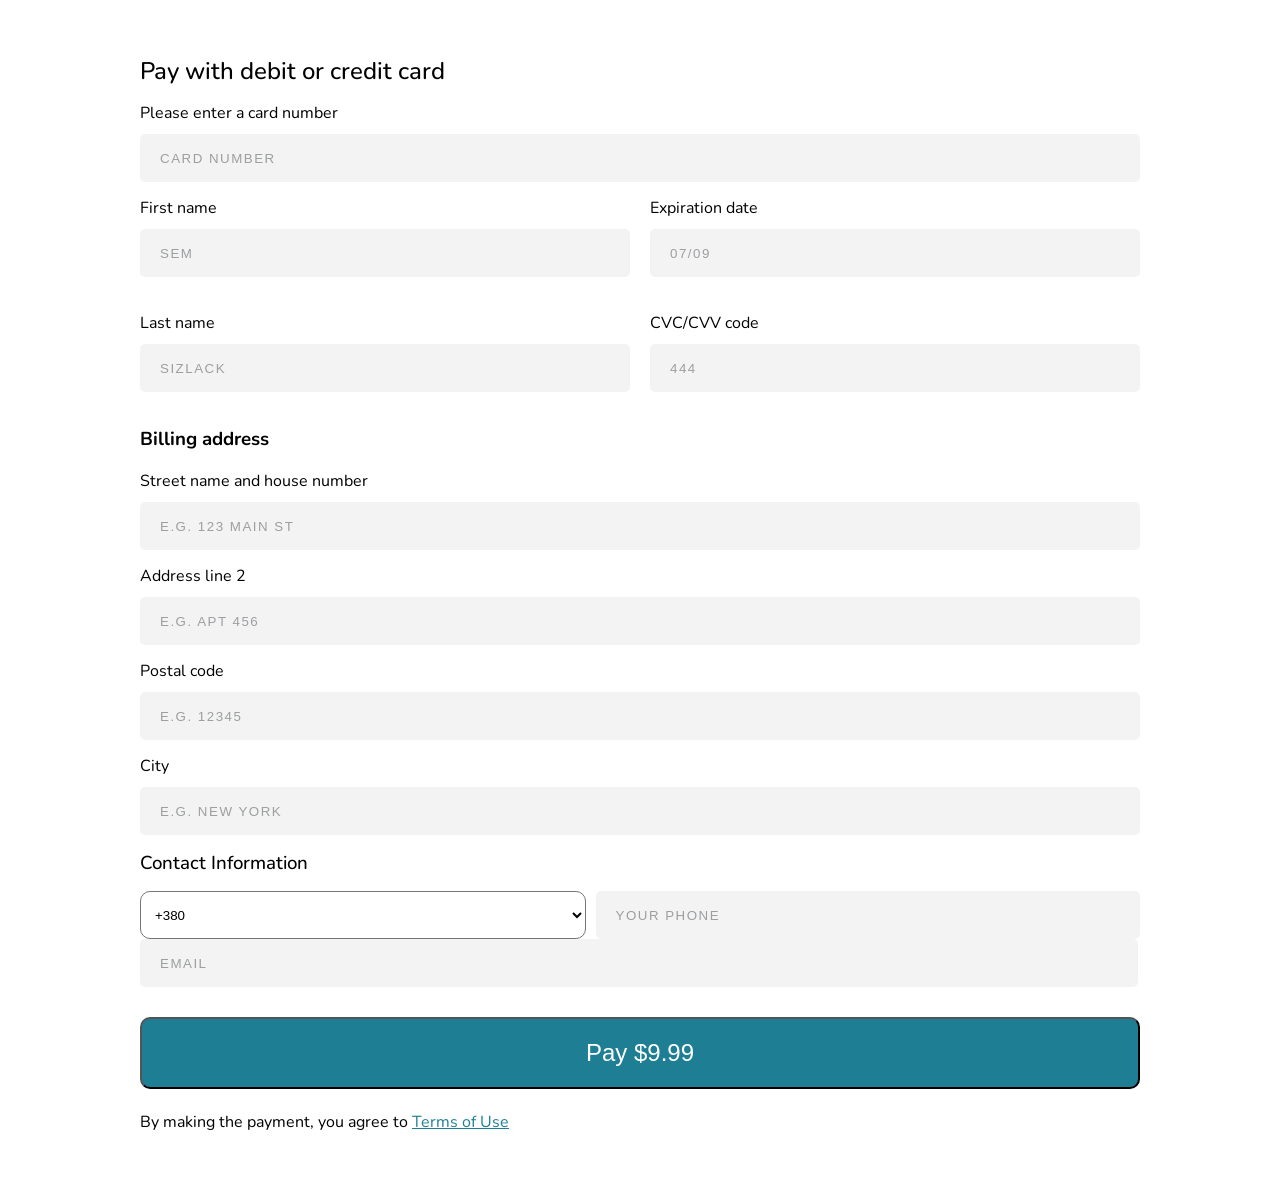
==== index.html @ 4592e2a0 "no text" ====
<!DOCTYPE html>
<html lang="en">
   <head>
      <meta charset="UTF-8" />
      <meta name="viewport" content="width=device-width, initial-scale=1.0" />
      <title>Document</title>
      <link rel="stylesheet" href="form.css" />
   </head>
   <body>
      <section class="pay-form">
         <h1 class="title">Pay with debit or credit card</h1>
         <form>
            <div class="cart-number column">
               <label>Please enter a card number</label>
               <input type="text" placeholder="Card number" />
            </div>
            <div class="half-inputs">
               <div class="first-name column">
                  <label>First name</label>
                  <input type="text" placeholder="Sem" />
               </div>
               <div class="expires column">
                  <label>Expiration date</label>
                  <input type="text" placeholder="07/09" />
               </div>
               <div class="last-name column">
                  <label>Last name</label>
                  <input type="text" placeholder="Sizlack" />
               </div>
               <div class="csc column">
                  <label>CVC/CVV code</label>
                  <input type="text" placeholder="444" />
               </div>
              
            </div>

            <div class="adress">
               <h3 class="adress-title">Billing address</h3>
               <div class="street column">
                  <label>Street name and house number</label>
                  <input type="text" placeholder="e.g. 123 Main St" />
               </div>

               <div class="second-line column">
                  <label>Address line 2</label>
                  <input type="text" placeholder="e.g. Apt 456" />
               </div>

               <div class="postal-code column">
                  <label>Postal code</label>
                  <input type="text" placeholder="e.g. 12345" />
               </div>

               <div class="city column">
                  <label>City</label>
                  <input type="text" placeholder="e.g. New York" />
               </div>
            </div>

            <div class="contact">
               <h3 class="contact-title title">Contact Information</h3>
               <div class="phone">

                  <select class="phone-pref">
                     <option value="Україна" selected>+380</option>
                     <option value="Молдова">+373</option>
                     <option value="Сербія">+381</option>
                  </select>

                  <input type="tel" class="tel" placeholder="your phone" />
               </div>
               <input type="email" class="email" placeholder="Email" />
            </div>

            <button class="pay">Pay $9.99</button>
            <h4 class="term">By making the payment, you agree to <a href="#">Terms of Use</a></h4>
         </form>
      </section>
   </body>
</html>
---- form.css ----
@import url("https://fonts.googleapis.com/css?family=Nunito:regular,500,600,700&display=swap");
.pay-form{
   max-width: 1000px;
   margin: 0px auto;
   font-family: "Nunito";
   margin-top: 55px;
   margin-bottom: 55px;
   padding-right: 20px;
   padding-left: 20px;
}
.pay-form .column {
   display: flex;
   flex-direction: column;
   margin-bottom: 15px;
}
.pay-form .term a{
   color: #1e7e94;
}
.pay-form .term {
   font-weight: 400;
}
.pay-form input{
   border-radius: 5px;
   padding: 10px;
   background-color: #f3f3f3;
   color: #222121;
   border: none;
   min-height: 28px;
}
.pay-form input::placeholder{
   border-radius: 5px;
   padding: 10px;
   background-color: #f3f3f3;
   color: #9c9ea0;
   border: none;
   min-height: 28px;
   letter-spacing: 1.5px;
   font-family: Arial, "Helvetica Neue", Helvetica, sans-serif;
   text-transform: uppercase;
}
.pay-form .column label {
   margin-bottom: 10px;
}
.pay-form .title {
   margin: 0px;
   font-weight: 500;
   margin-bottom: 15px;
}

.pay-form .sub-title {
   margin-top: 0;
   margin-bottom: 30px;
   font-weight: 400;
   font-size: 14px;

}

.pay-form .half-inputs {
   display: flex;
   flex-wrap: wrap;
   gap: 20px;
}
.pay-form .half-inputs .column{
   width: calc(50% - 10px);
}

.pay-form .phone {
   row-gap: 10px;
   display: grid;
   grid-template-columns: auto auto ;
}
@media (max-width: 420px){
   .pay-form .phone{
      grid-template-columns: auto auto;
   }
}
.pay-form .phone-pref {
   background-color: transparent;
   border-radius: 10px;
   min-width: 90px;
   padding: 10px;
   margin-right: 10px;
}

.pay-form .phone-type {
   background-color: transparent;
   border-radius: 10px;
   min-width: 90px;
   padding: 10px;
   margin-right: 10px;
}
@media (max-width: 420px){ 
   .pay-form .phone-pref {
      min-width: 60px;
      padding: 5px;
      margin-right: 5px;
   }
   
   .pay-form .phone-type {
      min-width: 60px;
      padding: 5px;
      margin-right: 5px;
   }
}
.pay-form input.email {
   width: calc(100% - 22px);
   margin-bottom: 30px;
}
.pay-form .pay {
   width: 100%;
   padding: 20px;
   font-size: 24px;
   background-color: #1e7e94;
   color: #fff;
   border-radius: 10px;
   transition: all 0.3s ease 0s;
}
.pay-form .pay:hover {
   background-color: #108fac;
}
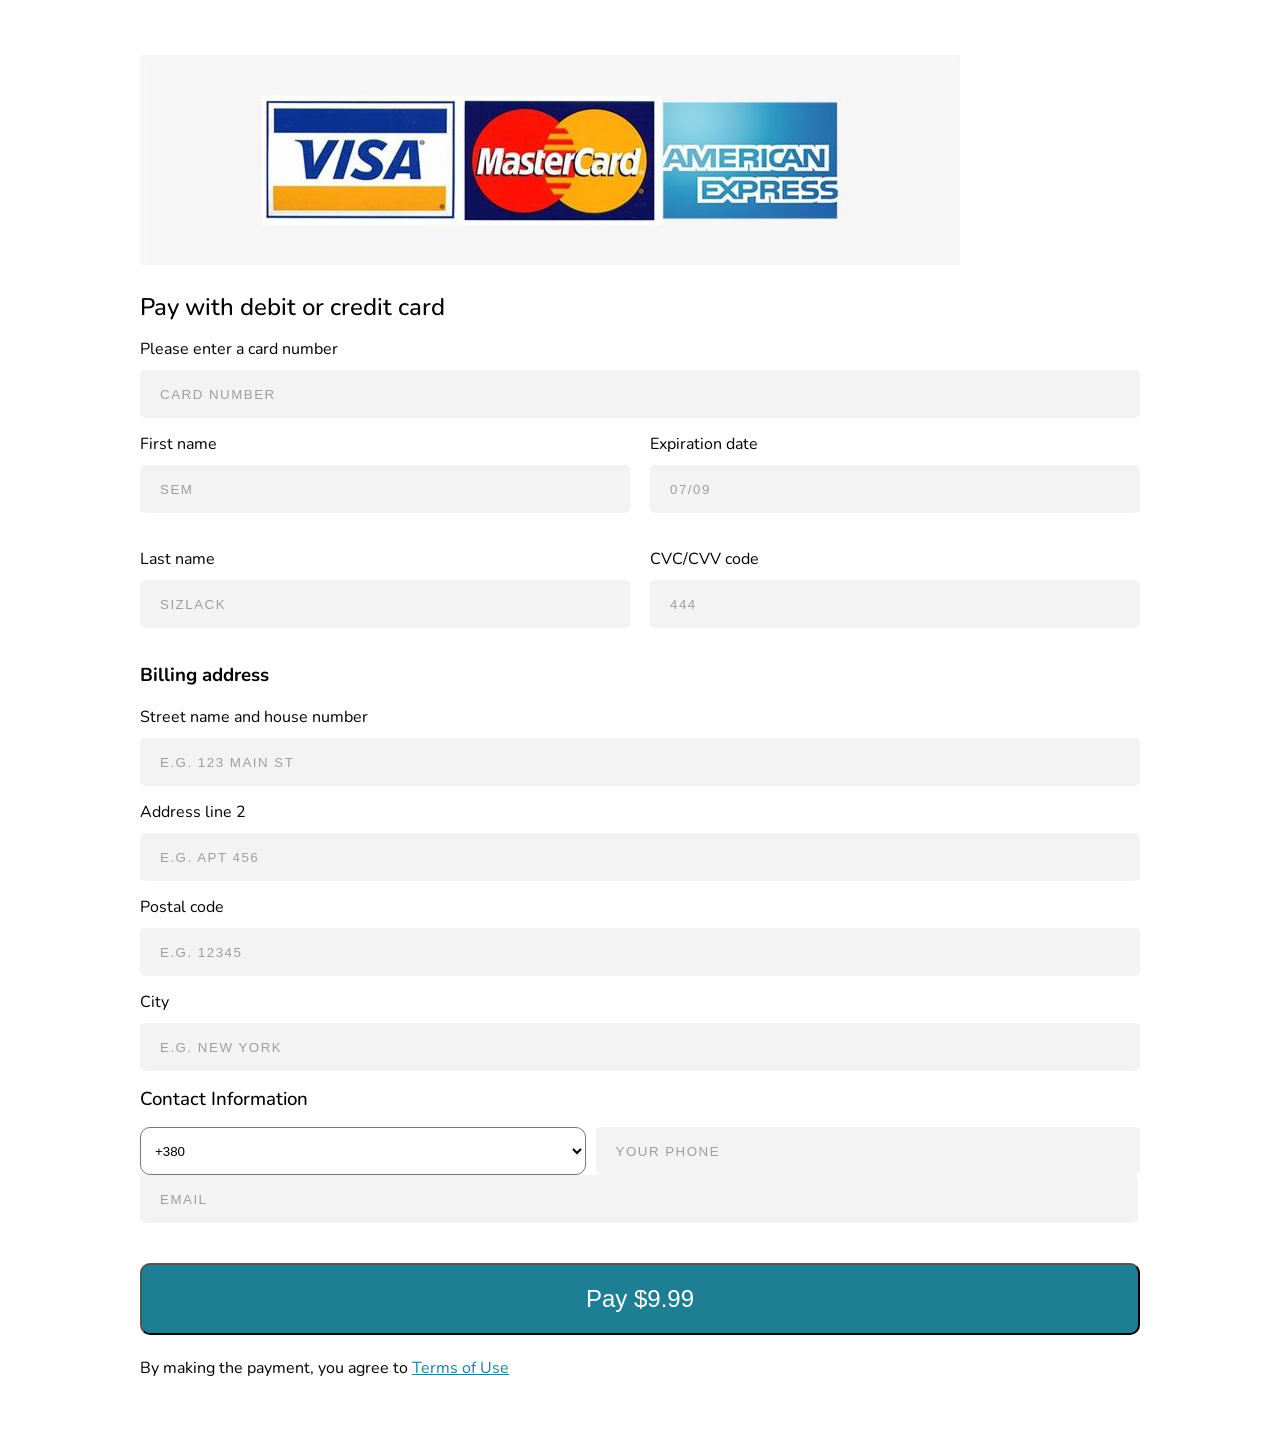
==== commit 6e4c08e8: "add photo" ====
--- a/index.html
+++ b/index.html
@@ -8,6 +8,7 @@
    </head>
    <body>
       <section class="pay-form">
+         <img class="cart" src="./msg69097475-166673.jpg" alt="cart">
          <h1 class="title">Pay with debit or credit card</h1>
          <form>
             <div class="cart-number column">
--- a/form.css
+++ b/form.css
@@ -40,6 +40,13 @@
 }
 .pay-form .column label {
    margin-bottom: 10px;
+}
+.pay-form .contact{
+   margin-bottom: 10px;
+}
+.pay-form .cart{
+   max-width: 100%;
+   margin-bottom: 20px;
 }
 .pay-form .title {
    margin: 0px;
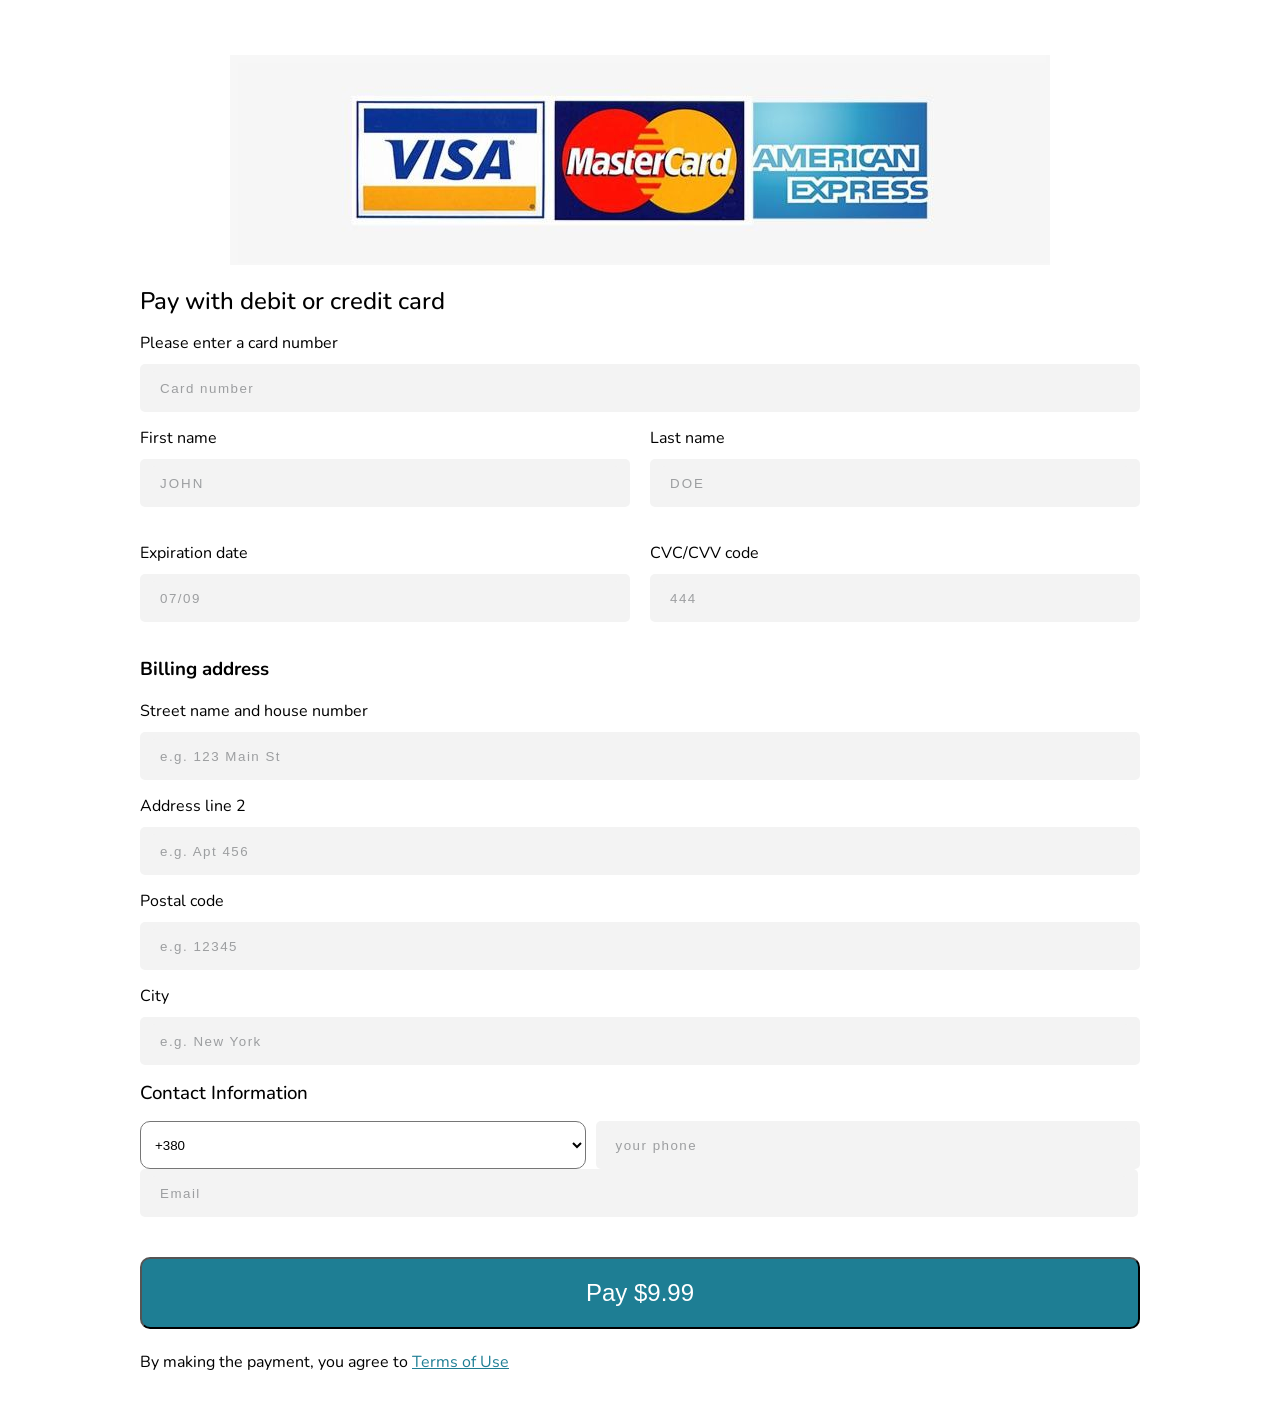
==== commit 8c37a345: "ready" ====
--- a/index.html
+++ b/index.html
@@ -8,7 +8,8 @@
    </head>
    <body>
       <section class="pay-form">
-         <img class="cart" src="./msg69097475-166673.jpg" alt="cart">
+         <div class="cart"><img  src="./msg69097475-166673.jpg" alt="cart"></div>
+         </div>
          <h1 class="title">Pay with debit or credit card</h1>
          <form>
             <div class="cart-number column">
@@ -18,15 +19,15 @@
             <div class="half-inputs">
                <div class="first-name column">
                   <label>First name</label>
-                  <input type="text" placeholder="Sem" />
+                  <input type="text" placeholder="John " />
+               </div>
+               <div class="last-name column">
+                  <label>Last name</label>
+                  <input type="text" placeholder="Doe" />
                </div>
                <div class="expires column">
                   <label>Expiration date</label>
                   <input type="text" placeholder="07/09" />
-               </div>
-               <div class="last-name column">
-                  <label>Last name</label>
-                  <input type="text" placeholder="Sizlack" />
                </div>
                <div class="csc column">
                   <label>CVC/CVV code</label>
--- a/form.css
+++ b/form.css
@@ -36,7 +36,14 @@
    min-height: 28px;
    letter-spacing: 1.5px;
    font-family: Arial, "Helvetica Neue", Helvetica, sans-serif;
+}
+.pay-form .first-name input::placeholder{
    text-transform: uppercase;
+   letter-spacing: 2px;
+}
+.pay-form .last-name input::placeholder{
+   text-transform: uppercase;
+   letter-spacing: 2px;
 }
 .pay-form .column label {
    margin-bottom: 10px;
@@ -47,6 +54,11 @@
 .pay-form .cart{
    max-width: 100%;
    margin-bottom: 20px;
+   display: flex;
+   justify-content: center;
+}
+.pay-form .cart img{
+   max-width: 100%;
 }
 .pay-form .title {
    margin: 0px;
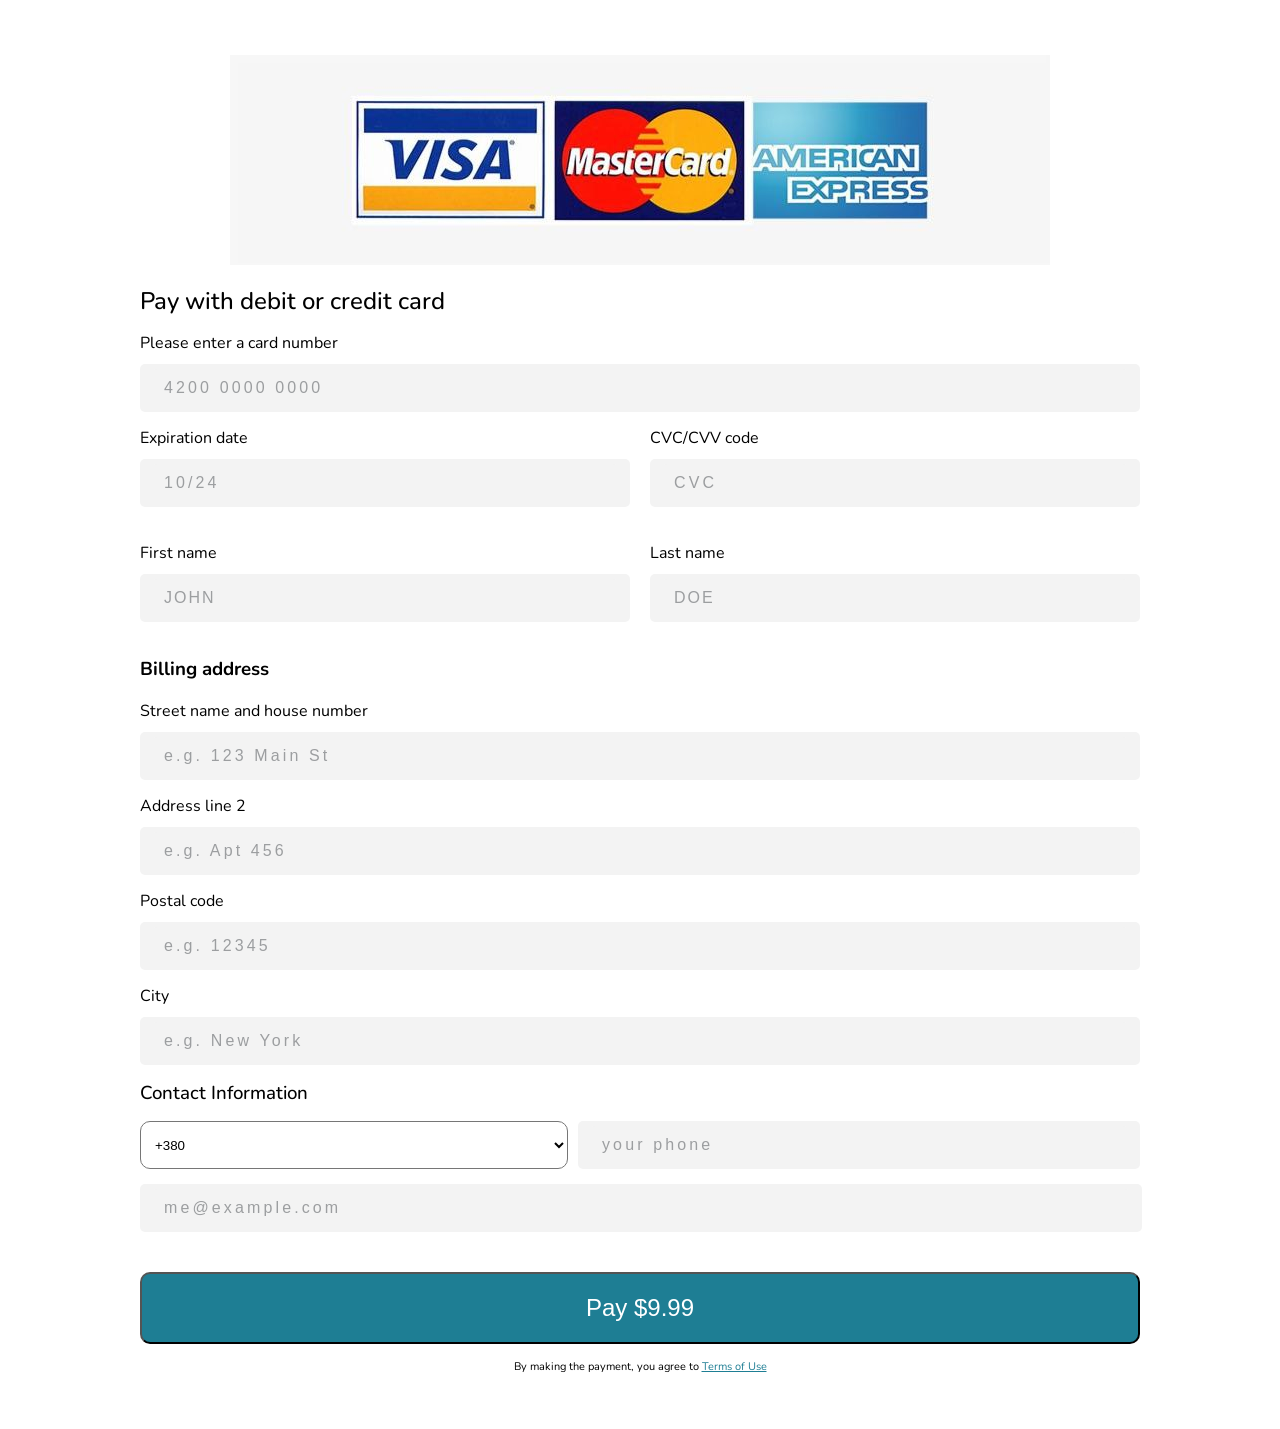
==== commit 8496376f: "pleceholders" ====
--- a/index.html
+++ b/index.html
@@ -14,9 +14,17 @@
          <form>
             <div class="cart-number column">
                <label>Please enter a card number</label>
-               <input type="text" placeholder="Card number" />
+               <input type="text" placeholder="4200 0000 0000" />
             </div>
             <div class="half-inputs">
+               <div class="expires column">
+                  <label>Expiration date</label>
+                  <input type="text" placeholder="10/24" />
+               </div>
+               <div class="csc column">
+                  <label>CVC/CVV code</label>
+                  <input type="text" placeholder="CVC" />
+               </div>
                <div class="first-name column">
                   <label>First name</label>
                   <input type="text" placeholder="John " />
@@ -25,15 +33,6 @@
                   <label>Last name</label>
                   <input type="text" placeholder="Doe" />
                </div>
-               <div class="expires column">
-                  <label>Expiration date</label>
-                  <input type="text" placeholder="07/09" />
-               </div>
-               <div class="csc column">
-                  <label>CVC/CVV code</label>
-                  <input type="text" placeholder="444" />
-               </div>
-              
             </div>
 
             <div class="adress">
@@ -71,7 +70,7 @@
 
                   <input type="tel" class="tel" placeholder="your phone" />
                </div>
-               <input type="email" class="email" placeholder="Email" />
+               <input type="email" class="email" placeholder="me@example.com" />
             </div>
 
             <button class="pay">Pay $9.99</button>
--- a/form.css
+++ b/form.css
@@ -18,24 +18,41 @@
 }
 .pay-form .term {
    font-weight: 400;
+   font-size: 11px;
+   text-align: center;
 }
 .pay-form input{
    border-radius: 5px;
-   padding: 10px;
    background-color: #f3f3f3;
    color: #222121;
    border: none;
    min-height: 28px;
+   padding-top: .625rem;
+   padding-bottom: .625rem;
+   font-size: 1rem;
+   line-height: 1.5rem;
+   font-weight: 500;
+   letter-spacing: .195em;
+   padding-right: 12px;
+   padding-left: 12px !important;
 }
 .pay-form input::placeholder{
    border-radius: 5px;
-   padding: 10px;
+   padding: 12px;
    background-color: #f3f3f3;
    color: #9c9ea0;
    border: none;
    min-height: 28px;
    letter-spacing: 1.5px;
    font-family: Arial, "Helvetica Neue", Helvetica, sans-serif;
+   padding-top: .625rem;
+   padding-bottom: .625rem;
+   padding-right: 12px;
+   padding-left: 12px ;
+   font-size: 1rem;
+   line-height: 1.5rem;
+   font-weight: 500;
+   letter-spacing: .195em;
 }
 .pay-form .first-name input::placeholder{
    text-transform: uppercase;
@@ -84,7 +101,7 @@
 }
 
 .pay-form .phone {
-   row-gap: 10px;
+   margin-bottom: 15px;
    display: grid;
    grid-template-columns: auto auto ;
 }
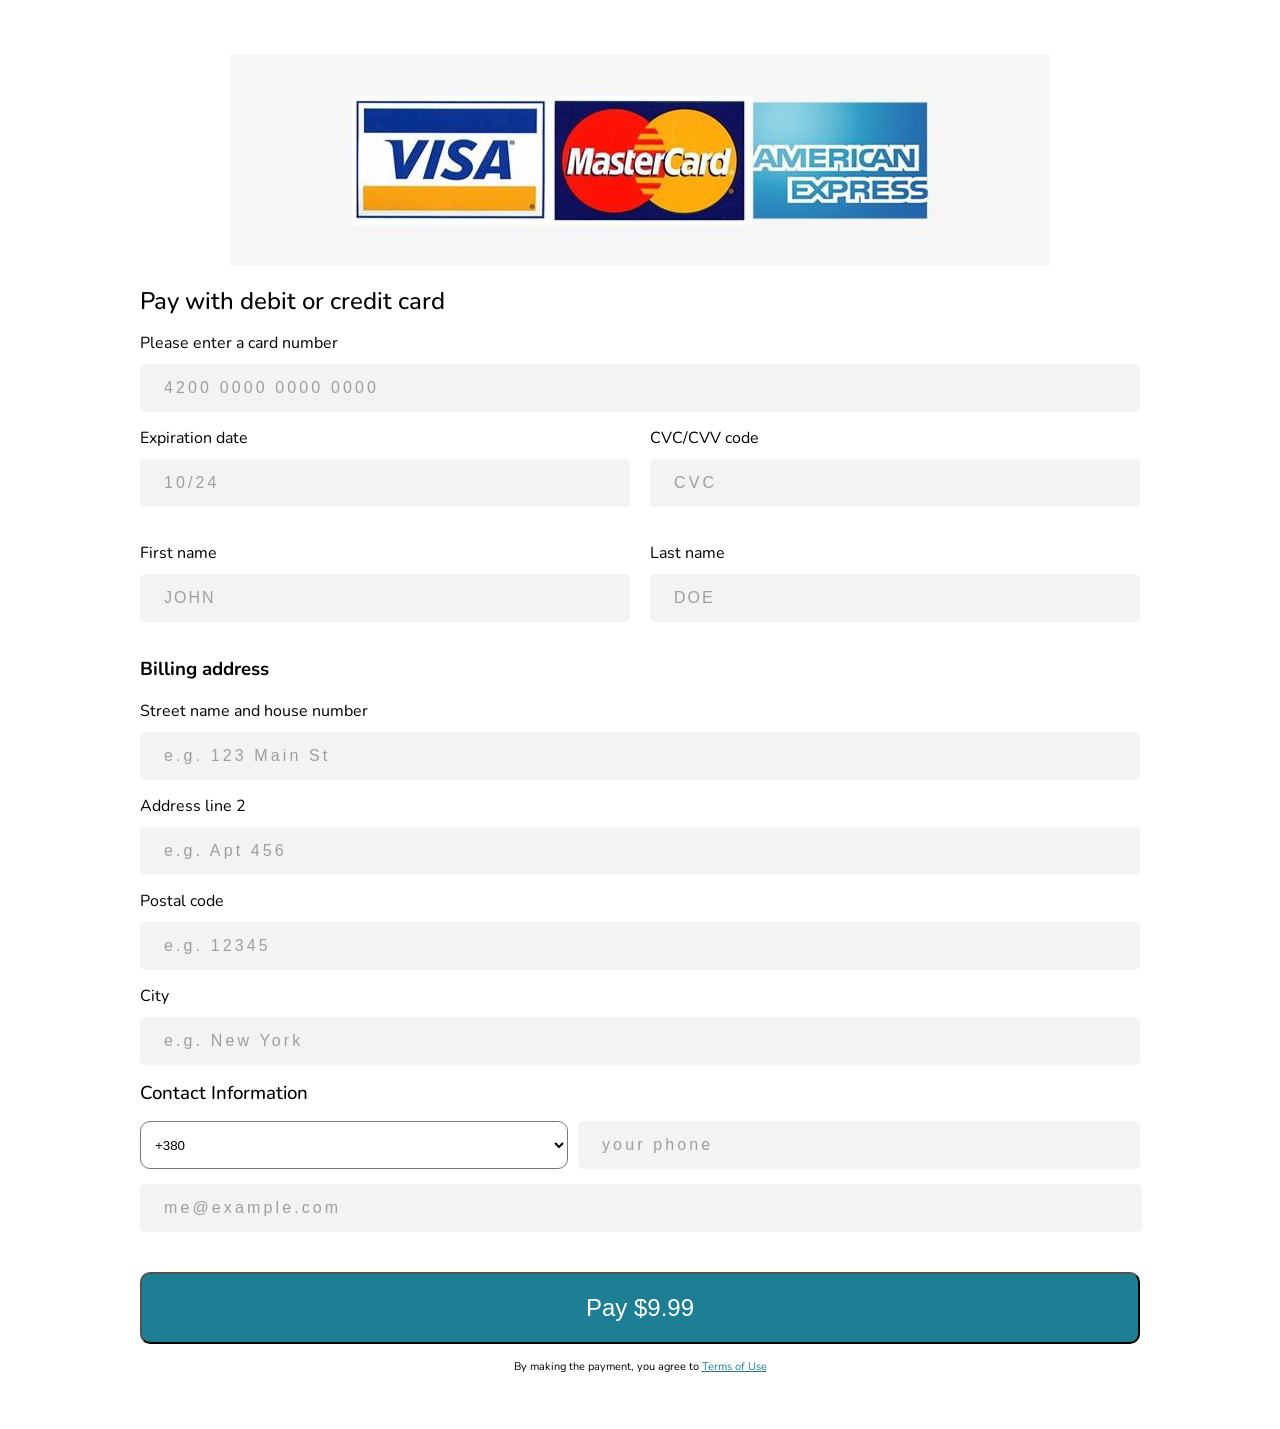
==== commit e0364384: "яукщі" ====
--- a/index.html
+++ b/index.html
@@ -14,7 +14,7 @@
          <form>
             <div class="cart-number column">
                <label>Please enter a card number</label>
-               <input type="text" placeholder="4200 0000 0000" />
+               <input type="text" placeholder="4200 0000 0000 0000" />
             </div>
             <div class="half-inputs">
                <div class="expires column">
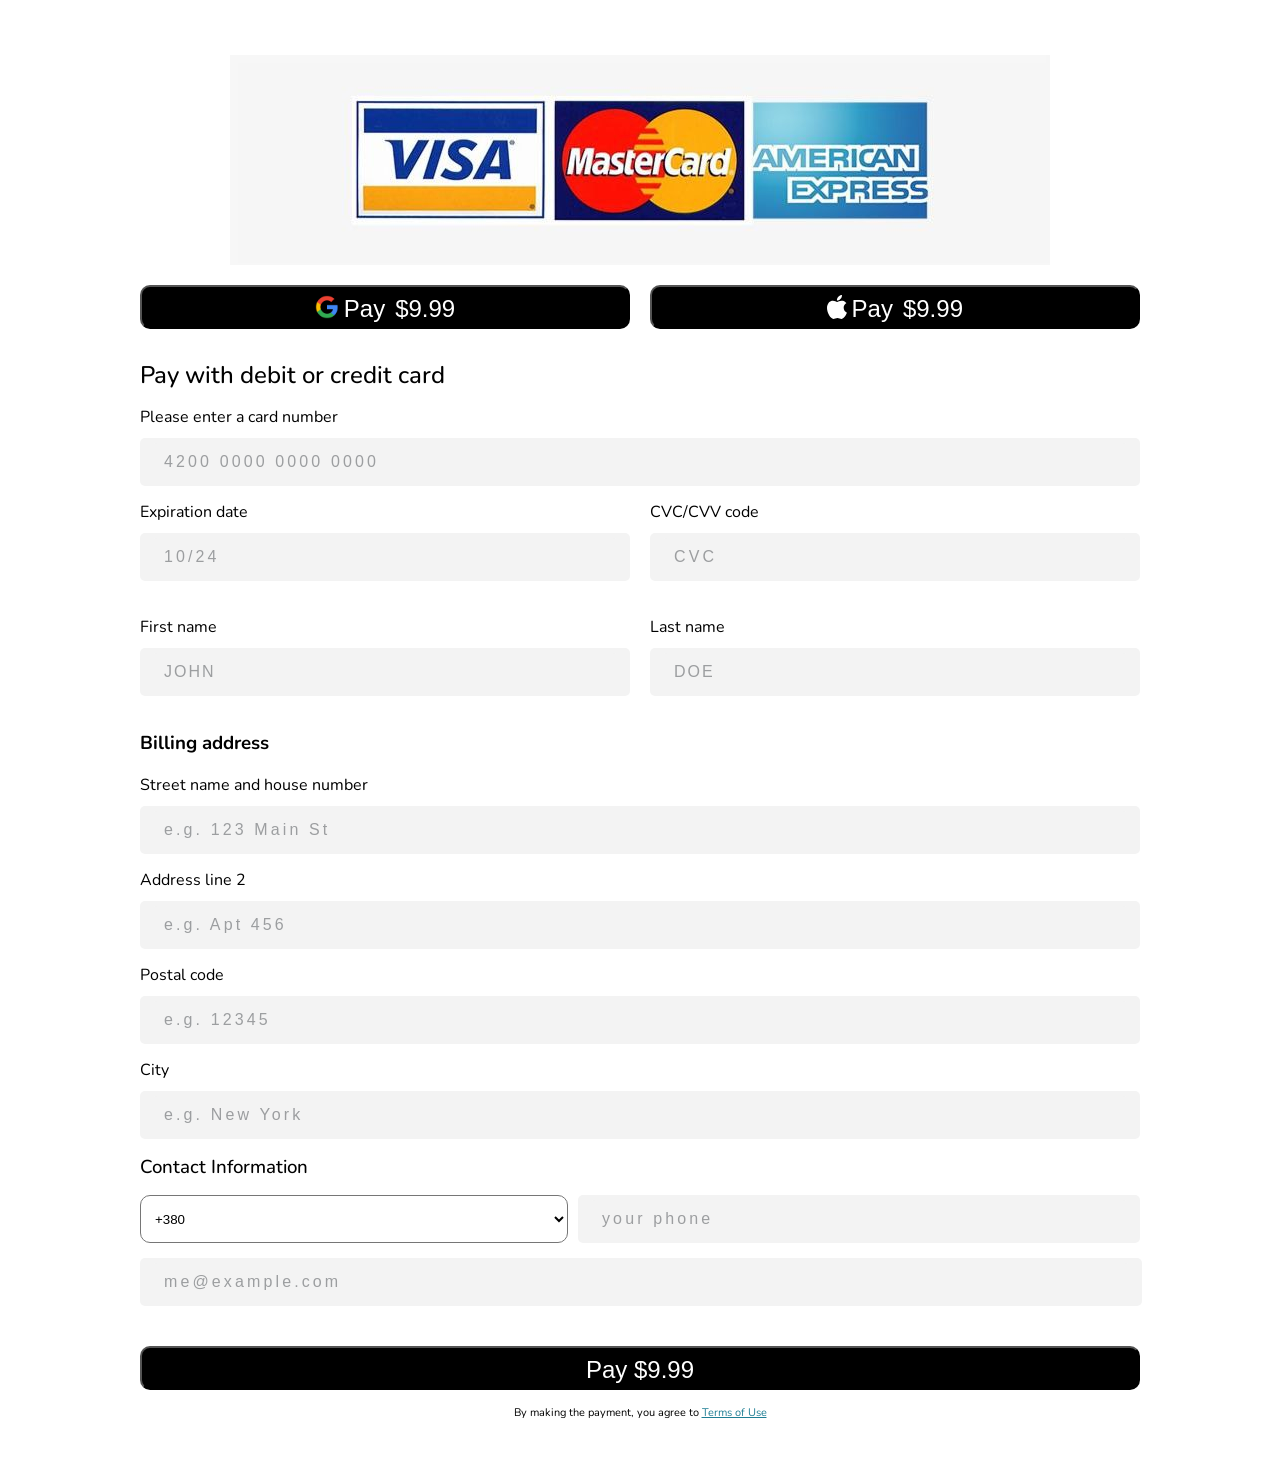
==== commit a536b095: "buttons" ====
--- a/index.html
+++ b/index.html
@@ -8,10 +8,15 @@
    </head>
    <body>
       <section class="pay-form">
-         <div class="cart"><img  src="./msg69097475-166673.jpg" alt="cart"></div>
+         <div class="cart"><img  src="./carts.jpg" alt="cart"></div>
+         </div>
+
+         <div class="cards-type">
+            <button class="pay google-pay"><img src="google.png" alt="google-pay">Pay <span>$9.99</span></button>
+            <button class="pay apple-pay"><img src="apple.svg" alt="google-pay">Pay <span>$9.99</span></button>
          </div>
          <h1 class="title">Pay with debit or credit card</h1>
-         <form>
+         <form autocomplete="on">
             <div class="cart-number column">
                <label>Please enter a card number</label>
                <input type="text" placeholder="4200 0000 0000 0000" />
@@ -70,7 +75,7 @@
 
                   <input type="tel" class="tel" placeholder="your phone" />
                </div>
-               <input type="email" class="email" placeholder="me@example.com" />
+               <input  type="email"  class="email" placeholder="me@example.com" />
             </div>
 
             <button class="pay">Pay $9.99</button>
--- a/form.css
+++ b/form.css
@@ -155,3 +155,41 @@
    background-color: #108fac;
 }
 
+.pay-form .cards-type{
+   display: flex;
+   gap: 20px;
+   margin-bottom: 30px;
+   flex-wrap: wrap;
+}
+.pay-form .cards-type img{
+   max-width: 100%;
+   max-height: 100%;
+}
+
+.pay-form .pay{
+   height: 44px;
+   padding: 8px;
+   background-color: #000;
+   transition: all 0.3s ease 0s;
+   display: flex;
+   flex-direction: row;
+   justify-content: center;
+   flex: 1 1 220px;
+}
+.pay-form .pay span{
+   margin-left: 10px;
+}
+.pay-form .pay:hover{
+   background-color: #121111b8;
+}
+.pay-form .pay img{
+   margin-right: 5px;
+}
+.pay-form .price{
+   width: 100%;
+   display: flex;
+   font-size: 24px;
+   justify-content: center;
+   margin-bottom: 10px;
+}
+
